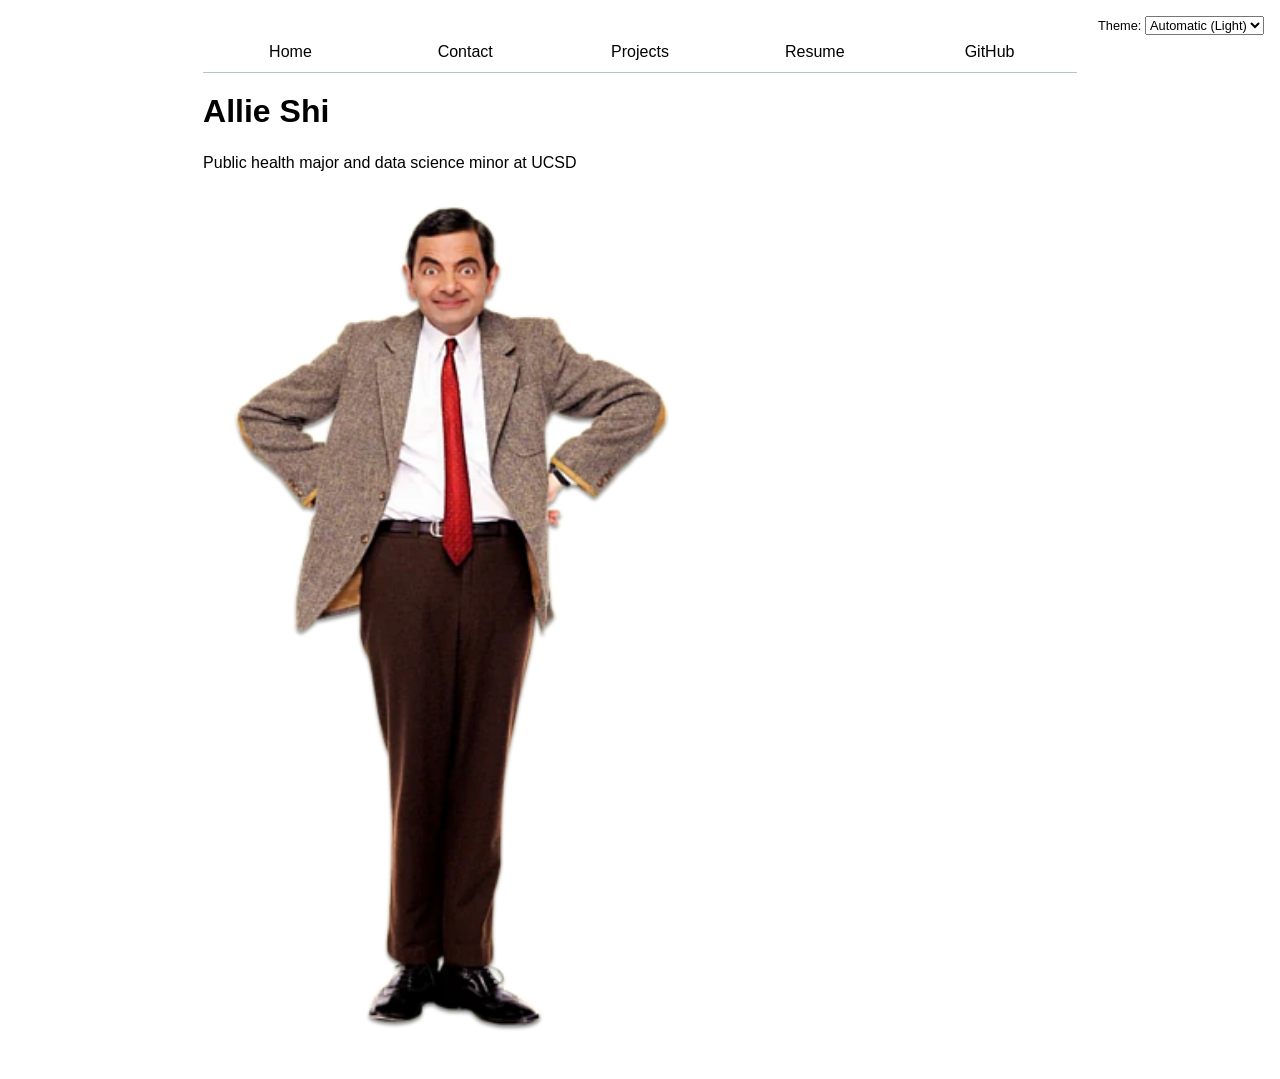
==== index.html @ d3b76f07 "js" ====
<!DOCTYPE html>
<html lang="en" class="index">

<head>
    <meta charset="UTF-8">
    <meta name="viewport" content="width=device-width, initial-scale=1.0">
    <title>Allie Shi: Personal site and portfolio</title>
    <link rel="stylesheet" href="style.css">
    
</head>
<body>

    <h1>Allie Shi</h1>
    <p> Public health major and data science minor at UCSD</p>
    <img src="images/misterbean.jpg" width="500" alt="Mister Bean" >
    <script type="module" src="global.js"></script>
    
</body>
</html>
---- style.css ----
body {
  /* Set line height to 1.5 times the font size
	   and use the OS’s UI font as the website font
	 */
    font: 100%/1.5 system-ui;
    font-family: Helvetica;
    display: block;
    margin:8px;
    margin-inline:auto;
    padding:8px;
    margin-inline: max(1em, (100% - 100ch) / 2);
}
html {
    display: block;
    margin:8px;
    margin-inline:auto;
    padding:8px;
    color-scheme: light dark;
    --color-accent: oklch(65% 50% 0);
    accent-color: var(--color-accent)
}
ul {
    display: contents;
}
li {
    display: contents;
}
nav {
    --border-color: oklch(50% 10% 200 / 40%);

    display: flex;
    margin-bottom:auto;
    border-bottom-width: 1px;
    border-bottom-style: solid;
    border-bottom-color: var(--border-color);
}
nav a {
    flex:1;
    text-decoration: none;
    color: inherit;
    text-align: center;
    padding: 0.5em
}

nav a.current {

    border-bottom-width:0.4em;
    border-bottom-style: solid;
    border-bottom-color: oklch(50% 10% 200 / 40%);
    padding-bottom: .1em;
}

nav a:hover {

    border-bottom-width:0.4em;
    border-bottom-style: solid;
    border-bottom-color: var(--color-accent);
    background-color: color-mix(in oklch, var(--color-accent), canvas 85%);
}
html.contact form{
    font: inherit;
    display: grid;
    grid-template-columns: auto 1fr;
    gap: 1em;
    width: 100%;
    
}
html.contact label {
    display: grid;
    grid-template-columns: subgrid;
    grid-column: 1/-1;
}
html.contact button {
    grid-column:1/-1;
    width:100%;
}
.projects {
    display: grid;
    grid-template-columns: repeat(auto-fill,minmax(15em, 1fr));
    gap: 1em;
    
    
    
}
.projects article {
    
    grid-template-rows: subgrid;
    grid-row: span 3;
    gap: 1em;
    
}
.projects article h2 {
    margin: 0;
}
.projects h1 {
    font-size:400%;
}
h1,
h2,
h3,
h4,
h5,
h6 {
    line-height: 1.1;
    text-wrap: balance;
}
.resume h1 {
    text-align: center;
    font-size: 40px;
    border-bottom: 2px solid #ccc;
    padding-bottom: 20px;
    margin-bottom: 20px;
}
.resume section {
    line-height:1;
    margin-bottom: 1em;
}
.resume section.first {
    border-bottom: 2px solid #ccc;
    padding-bottom: 20px;
    margin-bottom: 20px;
}
.resume article{
    margin-bottom:.5em;
}
.resume ul{
    list-style-type: circle;
    list-style-position: inside;
    margin: auto;
}
.resume li {
    display: list-item;
    margin:0.1rem 0;
}
.resume header {
    margin-bottom:0.1em;
} 
.resume h2 {
    margin-bottom:.05em;
}
.resume article p {
    margin: 0.2rem 1;
    line-height: 1.3;
}
.resume p.role {
    font-size: 18px;
    margin:0.4rem 3;
} 
.resume p.date {
    color:darkgrey;
}
.color-scheme {
    position: absolute;
    top: 1rem;
    right: 1rem;
    font-size: 80%;

    background: canvas;
    color: canvastext; 
}
input,
textarea,
button,
select {
    font: inherit;
}
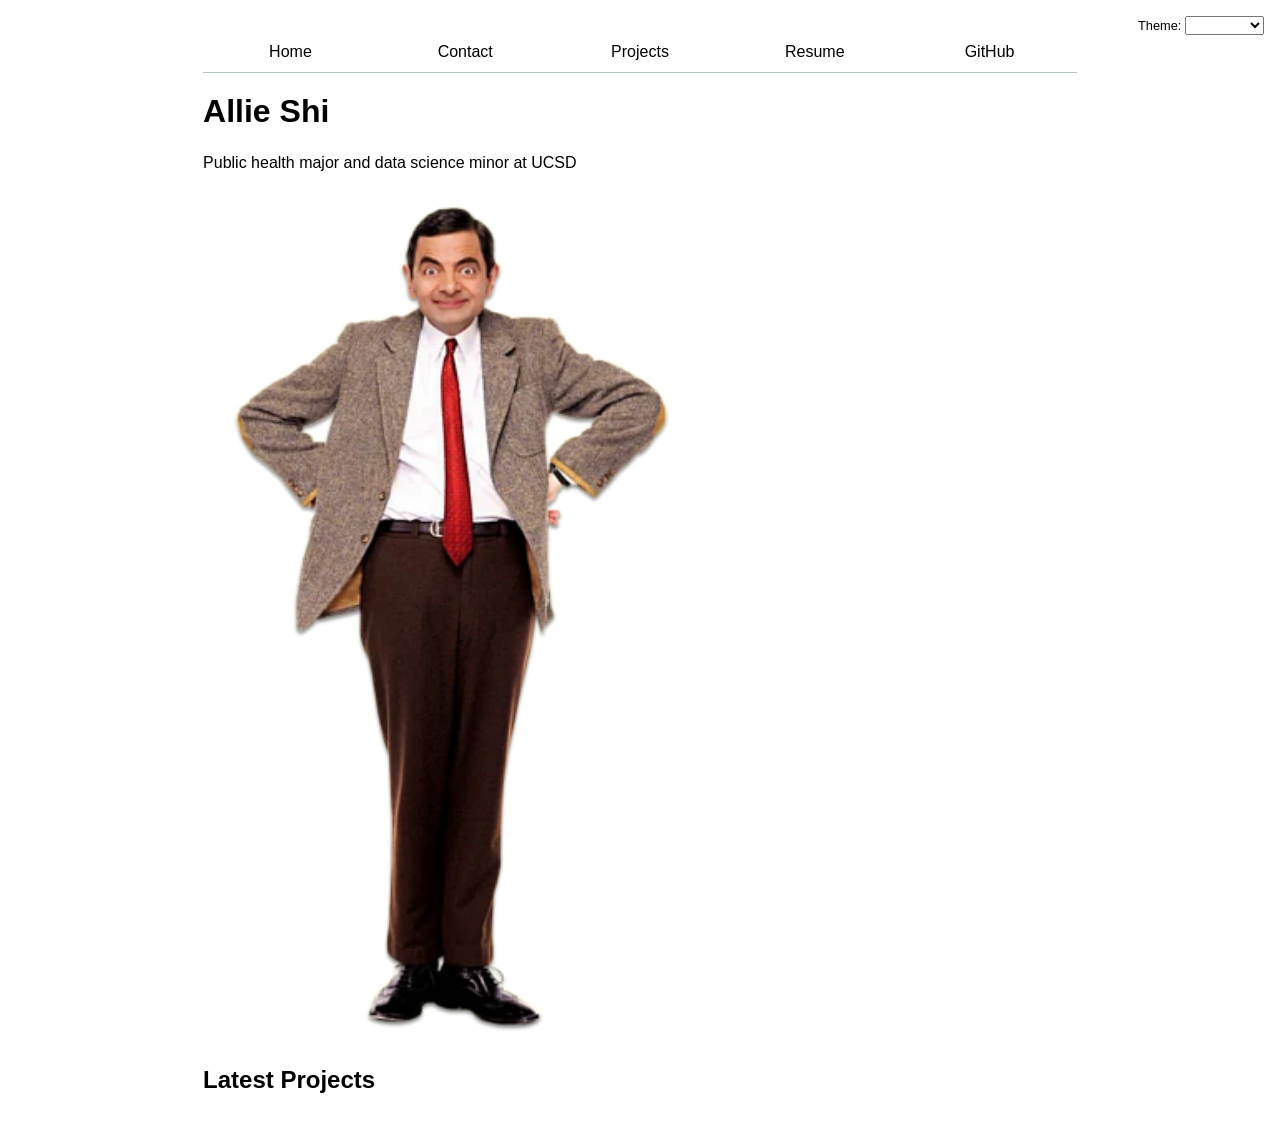
==== commit 0f4cb0bb: "p" ====
--- a/index.html
+++ b/index.html
@@ -13,6 +13,8 @@
     <h1>Allie Shi</h1>
     <p> Public health major and data science minor at UCSD</p>
     <img src="images/misterbean.jpg" width="500" alt="Mister Bean" >
+    <h2>Latest Projects</h2>
+    <div class="projects"></div>
     <script type="module" src="global.js"></script>
     
 </body>
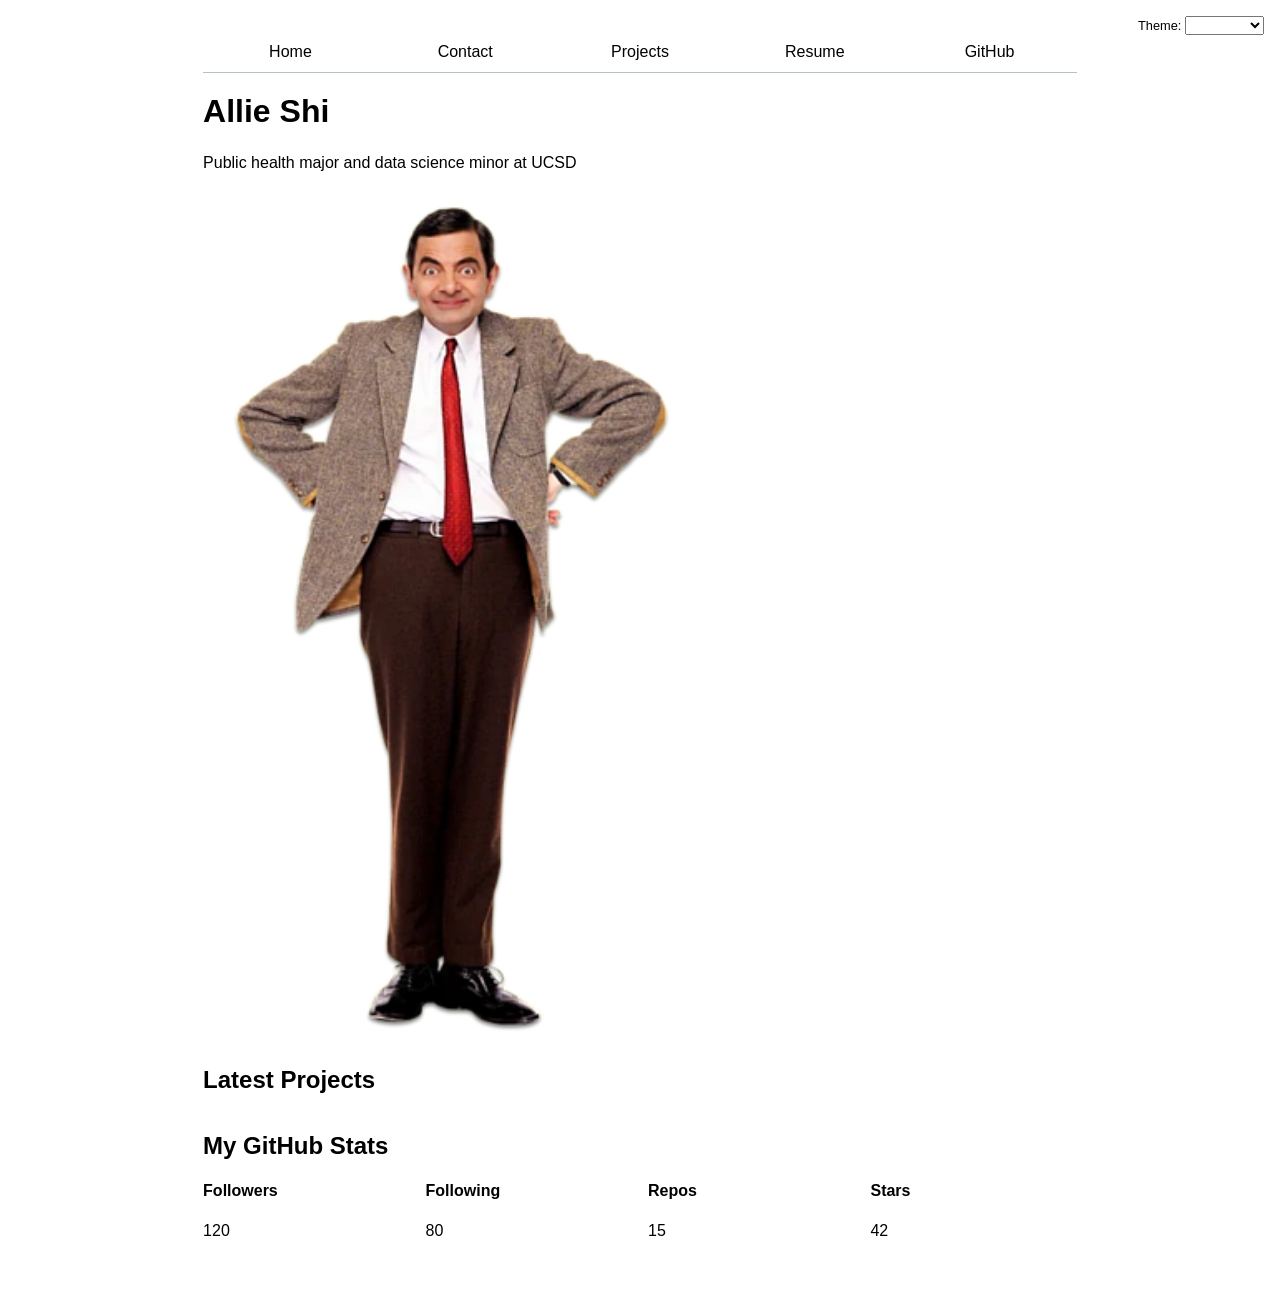
==== commit 53fa65a4: "j" ====
--- a/index.html
+++ b/index.html
@@ -15,6 +15,21 @@
     <img src="images/misterbean.jpg" width="500" alt="Mister Bean" >
     <h2>Latest Projects</h2>
     <div class="projects"></div>
+    <div id="profile-stats">
+        <h2>My GitHub Stats</h2>
+        <dl>
+            <dt>Followers</dt>
+            <dd>120</dd>
+            <dt>Following</dt>
+            <dd>80</dd>
+
+            <dt>Repos</dt>
+            <dd>15</dd>
+
+            <dt>Stars</dt>
+            <dd>42</dd>
+        </dl>
+    </div>
     <script type="module" src="global.js"></script>
     
 </body>
--- a/style.css
+++ b/style.css
@@ -163,4 +163,19 @@
 button,
 select {
     font: inherit;
+}
+#profile-stats dl {
+  display: grid;
+  grid-template-columns: repeat(4, 1fr);
+  gap: 1rem;
+}
+
+#profile-stats dt {
+  grid-row: 1;
+  font-weight: bold;
+}
+
+#profile-stats dd {
+  grid-row: 2;
+  margin: 0;
 }
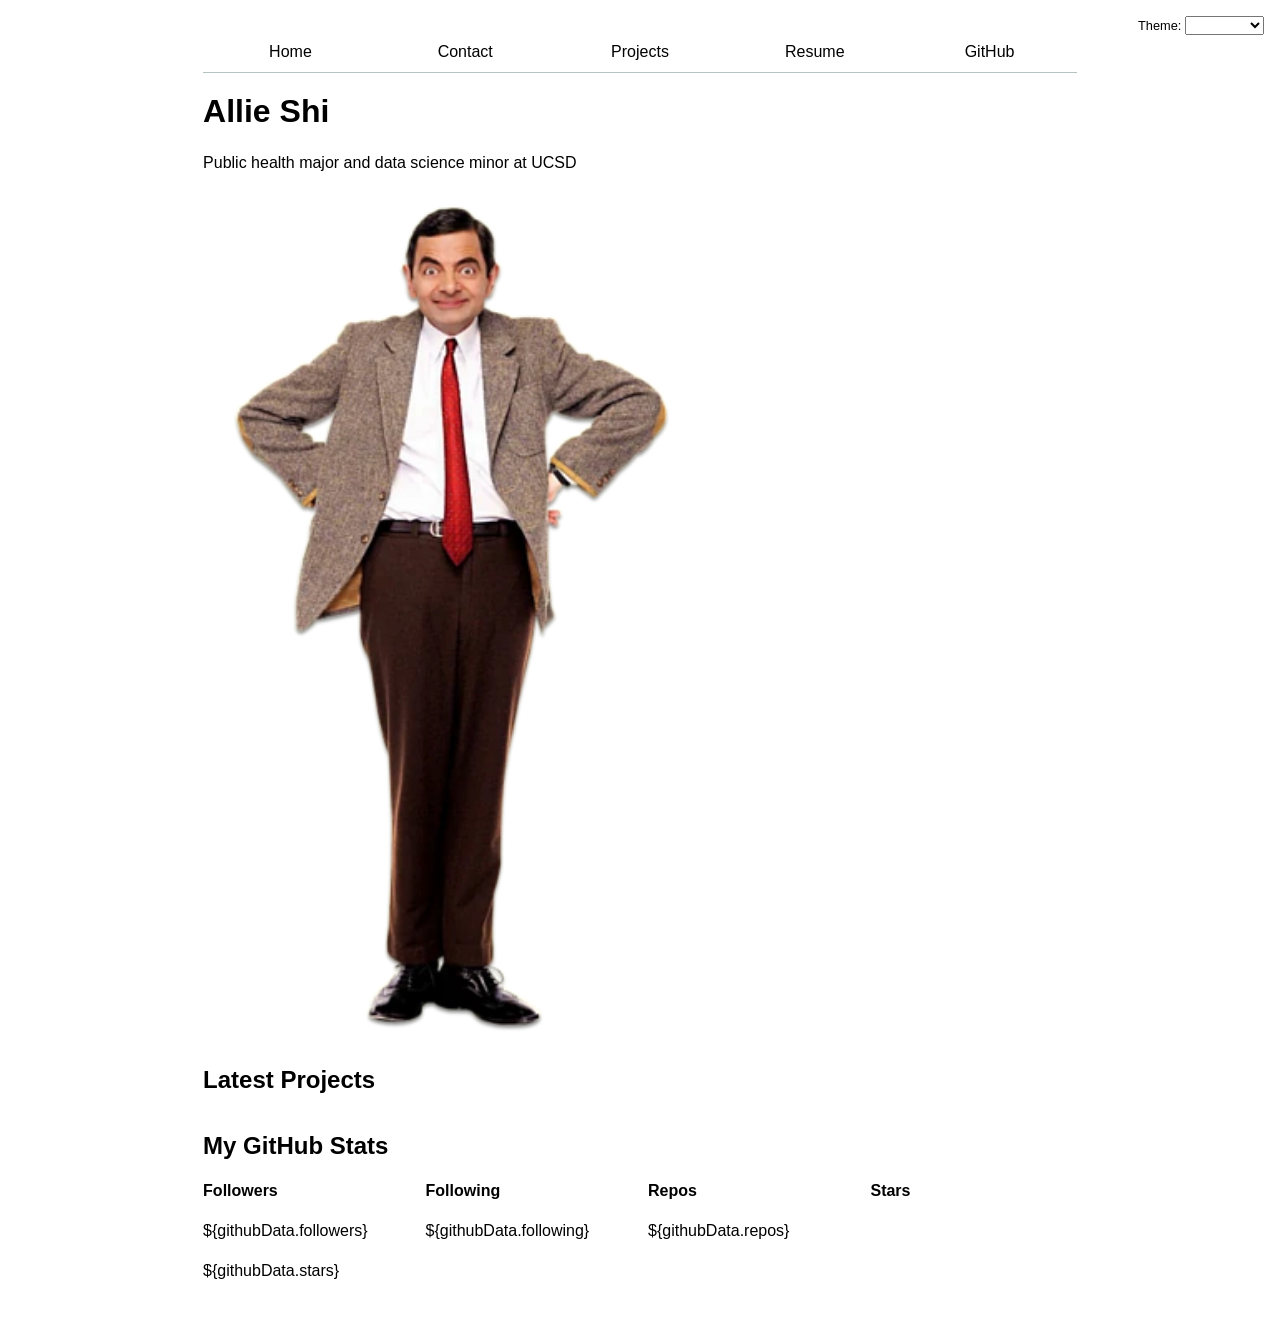
==== commit 7718ab9a: "j" ====
--- a/index.html
+++ b/index.html
@@ -19,15 +19,15 @@
         <h2>My GitHub Stats</h2>
         <dl>
             <dt>Followers</dt>
-            <dd>120</dd>
+            <dd>${githubData.followers}</dd>
             <dt>Following</dt>
-            <dd>80</dd>
+            <dd>${githubData.following}</dd>
 
             <dt>Repos</dt>
-            <dd>15</dd>
+            <dd>${githubData.repos}</dd>
 
             <dt>Stars</dt>
-            <dd>42</dd>
+            <dd></dd>${githubData.stars}</dd>
         </dl>
     </div>
     <script type="module" src="global.js"></script>
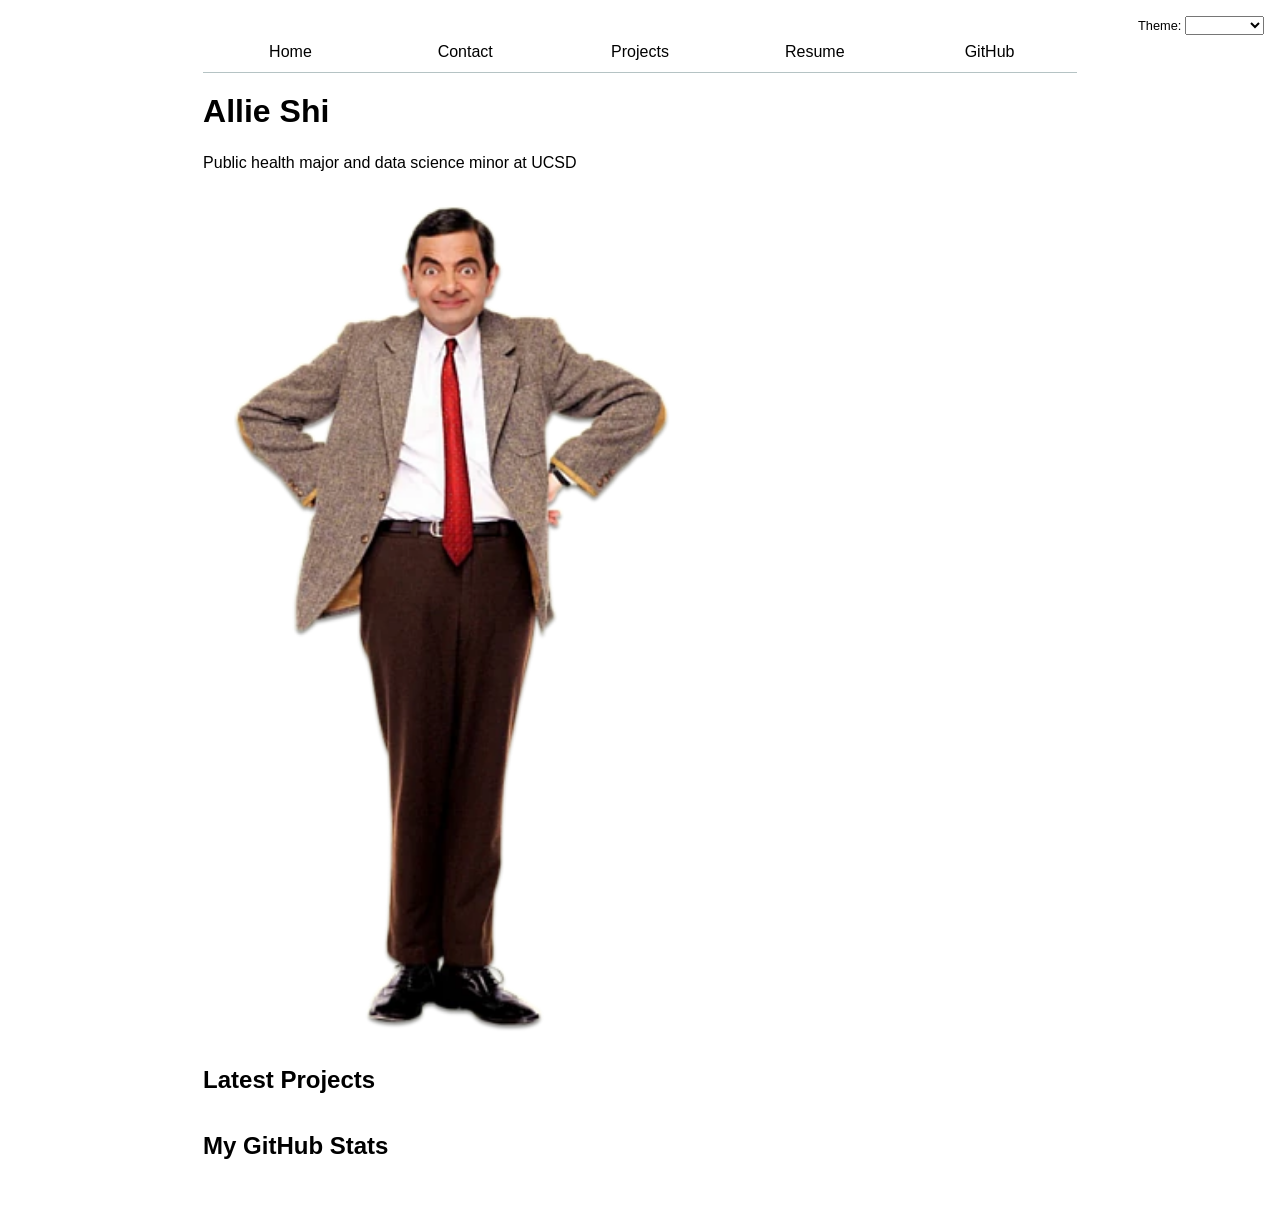
==== commit 8c9407f7: "p" ====
--- a/index.html
+++ b/index.html
@@ -17,18 +17,7 @@
     <div class="projects"></div>
     <div id="profile-stats">
         <h2>My GitHub Stats</h2>
-        <dl>
-            <dt>Followers</dt>
-            <dd>${githubData.followers}</dd>
-            <dt>Following</dt>
-            <dd>${githubData.following}</dd>
-
-            <dt>Repos</dt>
-            <dd>${githubData.repos}</dd>
-
-            <dt>Stars</dt>
-            <dd></dd>${githubData.stars}</dd>
-        </dl>
+        <dl></dl>
     </div>
     <script type="module" src="global.js"></script>
     
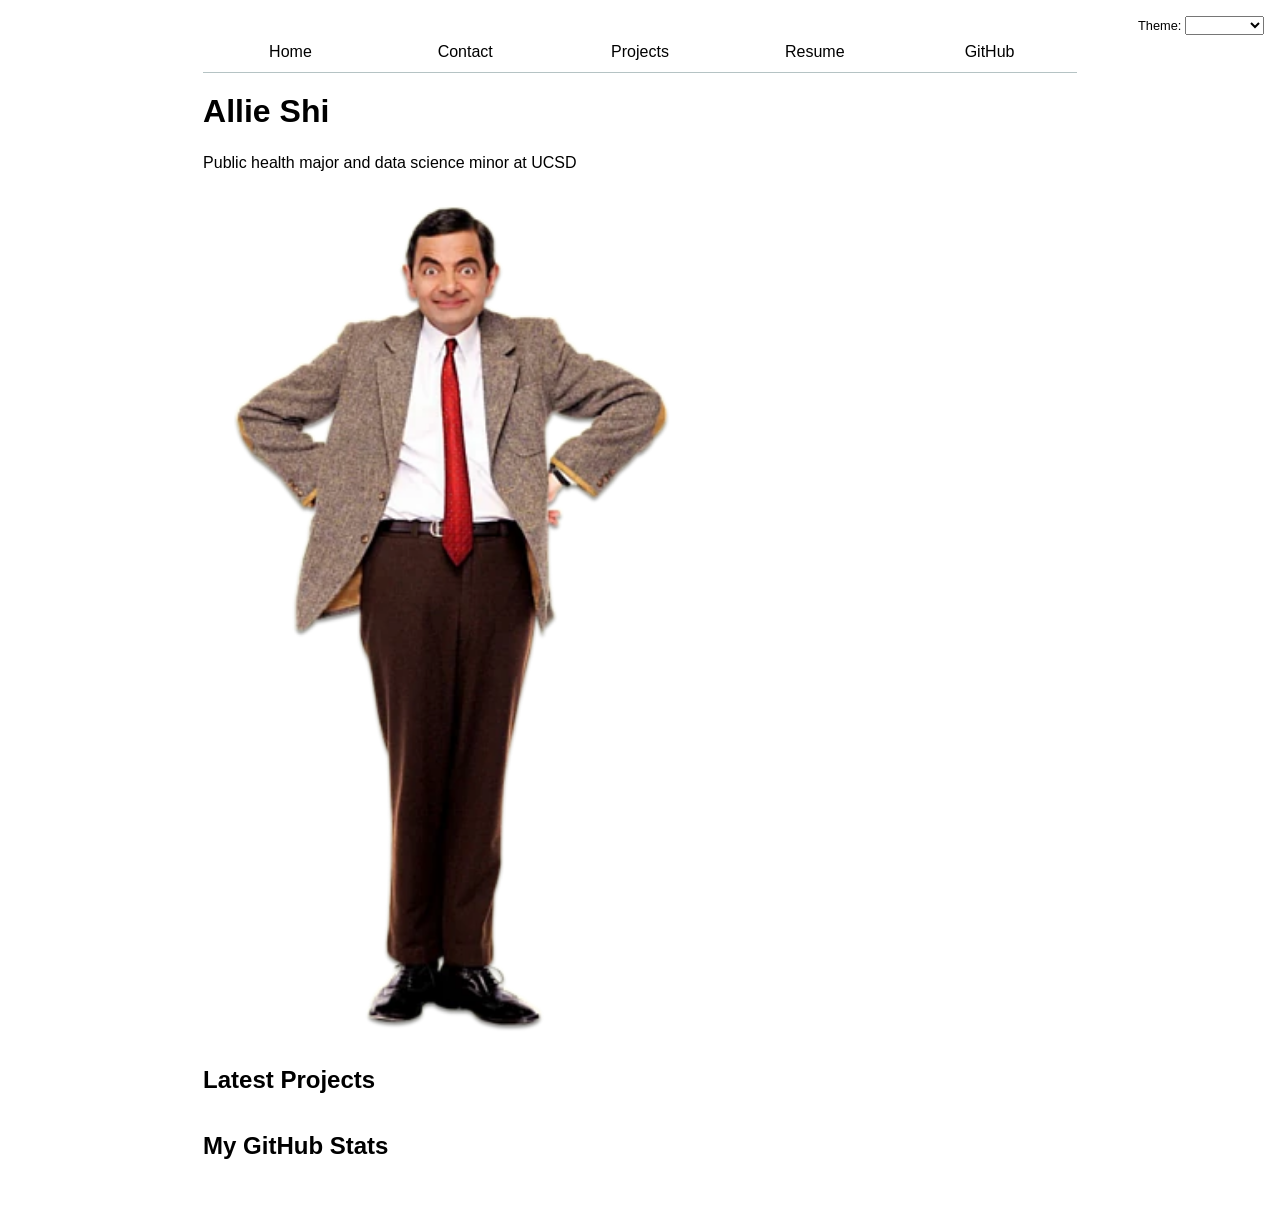
==== commit 9e4ff67e: "j" ====
--- a/index.html
+++ b/index.html
@@ -15,11 +15,10 @@
     <img src="images/misterbean.jpg" width="500" alt="Mister Bean" >
     <h2>Latest Projects</h2>
     <div class="projects"></div>
-    <div id="profile-stats">
-        <h2>My GitHub Stats</h2>
-        <dl></dl>
-    </div>
+    <h2>My GitHub Stats</h2>
+    <div id="profile-stats"></div>
     <script type="module" src="global.js"></script>
+    <script type="module" src="index.js"></script>
     
 </body>
 </html>
